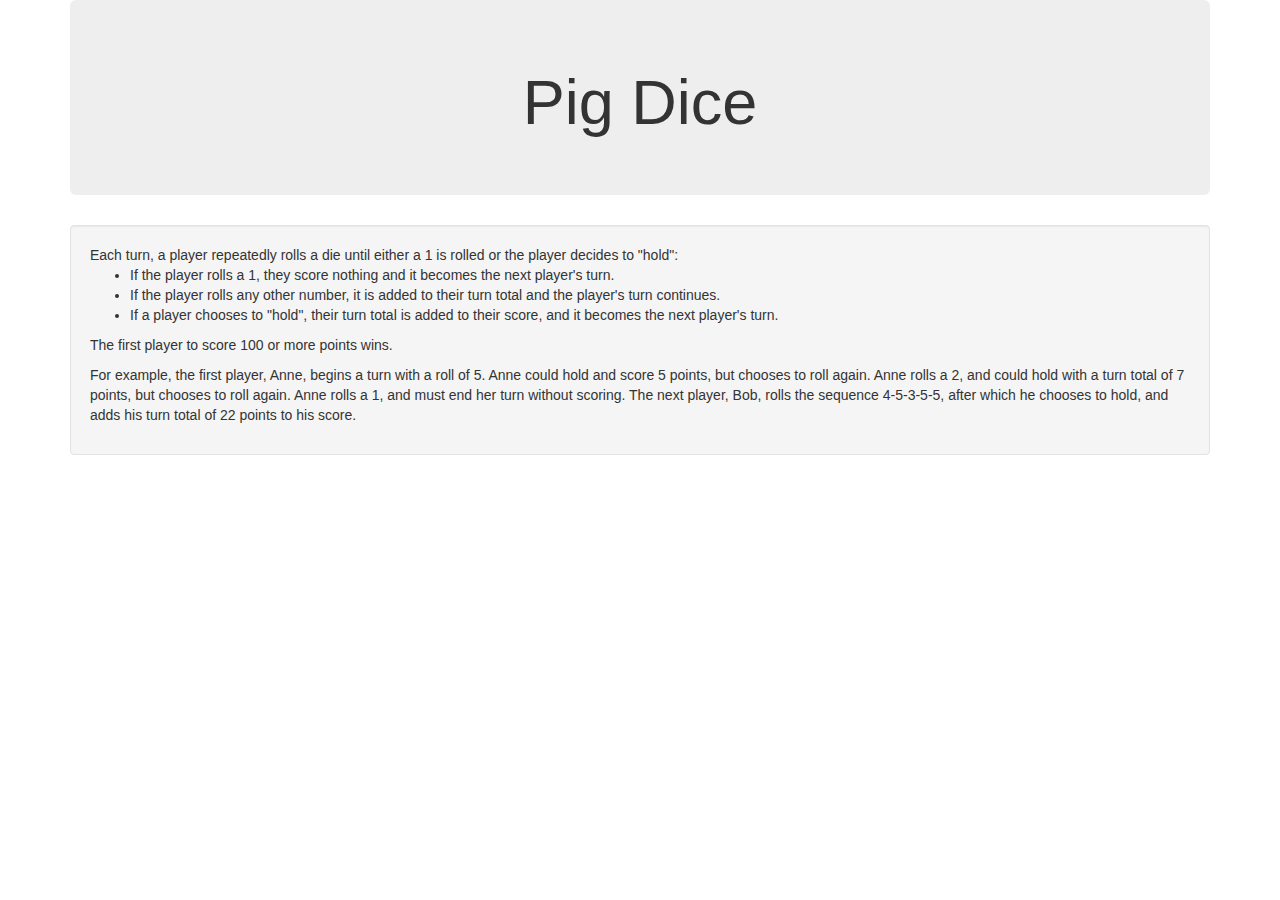
==== index.html @ 027a0461 "add content to index.html" ====
<!DOCTYPE html>
<html lang="en" dir="ltr">

<head>
  <meta charset="utf-8">
  <link rel="icon" type="image/jpg" href="img/favicon.jpg">
  <link href="css/bootstrap.css" rel="stylesheet" type="text/css">
  <link rel="stylesheet" href="https://maxcdn.bootstrapcdn.com/bootstrap/3.3.7/css/bootstrap.min.css" integrity="sha384-BVYiiSIFeK1dGmJRAkycuHAHRg32OmUcww7on3RYdg4Va+PmSTsz/K68vbdEjh4u" crossorigin="anonymous">
  <link href="css/styles.css" rel="stylesheet" type="text/css">
  <script src="https://code.jquery.com/jquery-3.3.1.js"></script>
  <script src="js/home.js"></script>

  <title>Pig Dice</title>
</head>

<body>
  <div class="container">
    <div class="jumbotron">
      <h1 class="text-center">Pig Dice</h1>
    </div>


    <div class="well" id="well1">
      Each turn, a player repeatedly rolls a die until either a 1 is rolled or the player decides to "hold":<br>

      <ul>
        <li>If the player rolls a 1, they score nothing and it becomes the next player's turn.<br>
        </li>
        <li>If the player rolls any other number, it is added to their turn total and the player's turn continues.<br>
        </li>
        <li>If a player chooses to "hold", their turn total is added to their score, and it becomes the next player's turn.<br>
        </li>
      </ul>
      <p>The first player to score 100 or more points wins.</p>
      For example, the first player, Anne, begins a turn with a roll of 5. Anne could hold and score 5 points, but chooses to roll again. Anne rolls a 2, and could hold with a turn total of 7 points, but chooses to roll again. Anne rolls a 1,
      and must end her turn without scoring. The next player, Bob, rolls the sequence 4-5-3-5-5, after which he chooses to hold, and adds his turn total of 22 points to his score.</p>


    </div>
  </div>


</body>

</html>
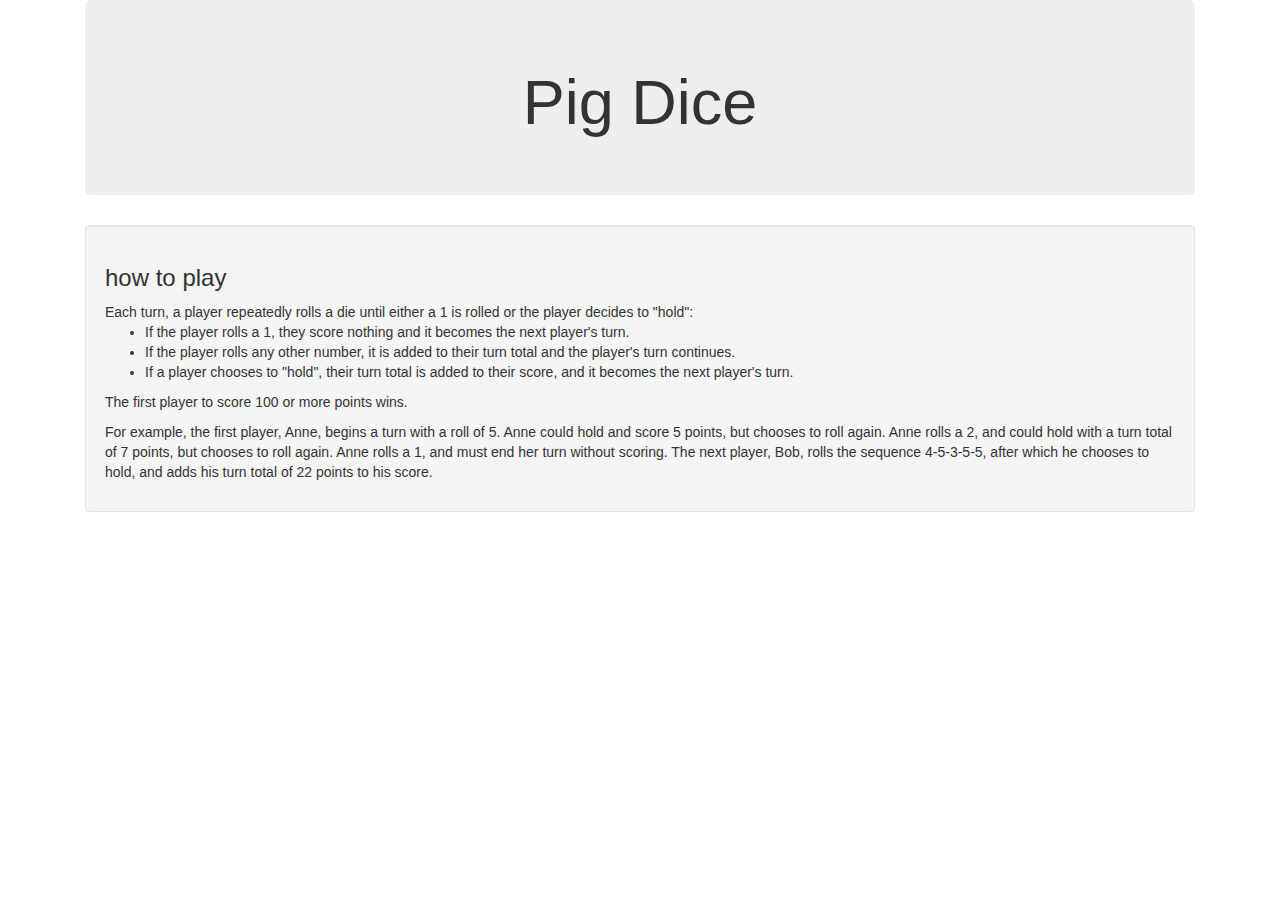
==== commit bead67e8: "add links" ====
--- a/index.html
+++ b/index.html
@@ -3,12 +3,10 @@
 
 <head>
   <meta charset="utf-8">
-  <link rel="icon" type="image/jpg" href="img/favicon.jpg">
-  <link href="css/bootstrap.css" rel="stylesheet" type="text/css">
+  <link href="css/bootstrap.css" rel="stylesheet">
   <link rel="stylesheet" href="https://maxcdn.bootstrapcdn.com/bootstrap/3.3.7/css/bootstrap.min.css" integrity="sha384-BVYiiSIFeK1dGmJRAkycuHAHRg32OmUcww7on3RYdg4Va+PmSTsz/K68vbdEjh4u" crossorigin="anonymous">
-  <link href="css/styles.css" rel="stylesheet" type="text/css">
+  <link href="css/styles.css" rel="stylesheet">
   <script src="https://code.jquery.com/jquery-3.3.1.js"></script>
-  <script src="js/home.js"></script>
 
   <title>Pig Dice</title>
 </head>
@@ -20,7 +18,8 @@
     </div>
 
 
-    <div class="well" id="well1">
+    <div class="well" id="well">
+      <h3>how to play </h3>
       Each turn, a player repeatedly rolls a die until either a 1 is rolled or the player decides to "hold":<br>
 
       <ul>
@@ -38,6 +37,7 @@
 
     </div>
   </div>
+  
 
 
 </body>
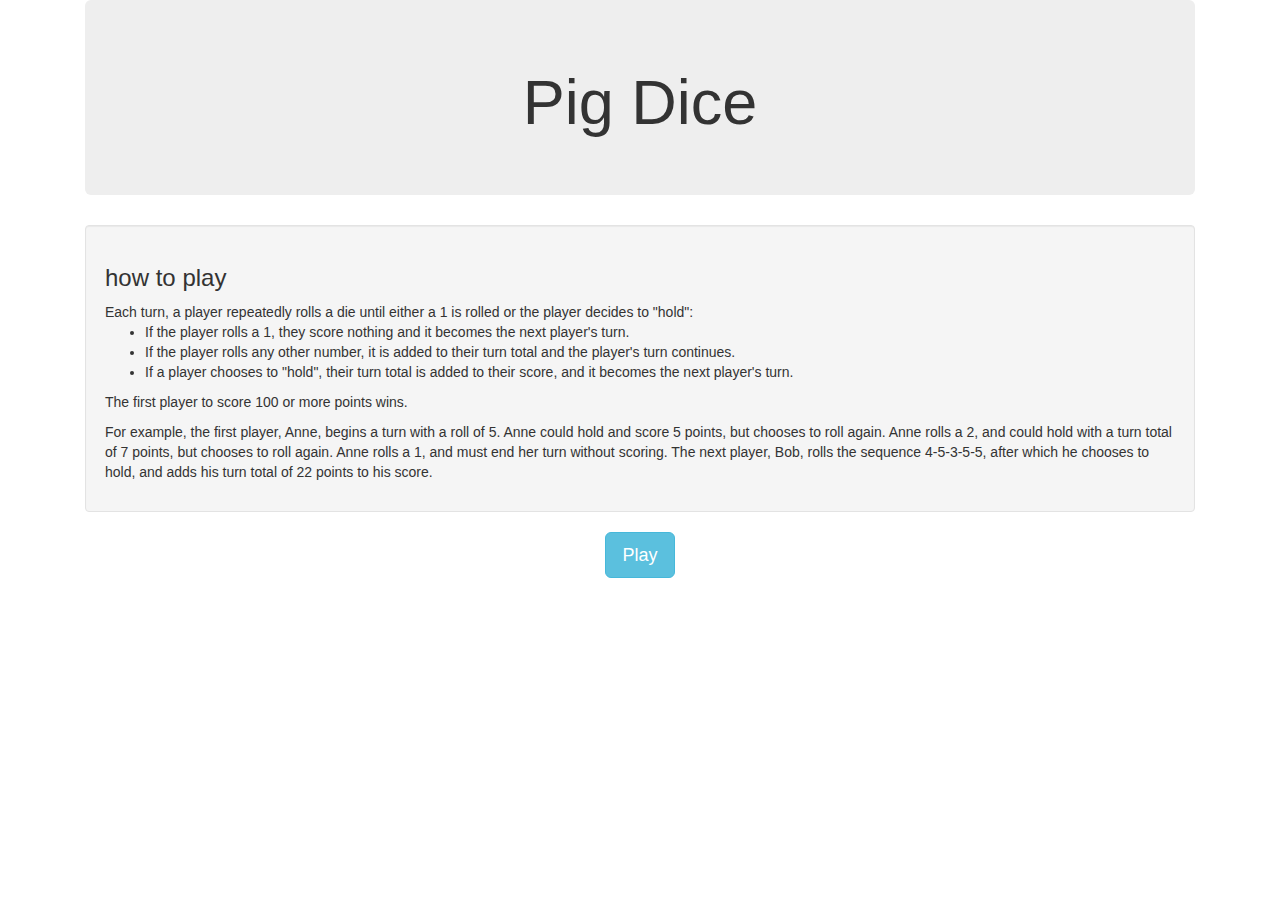
==== commit 5fab2d62: "add play button" ====
--- a/index.html
+++ b/index.html
@@ -37,7 +37,9 @@
 
     </div>
   </div>
-  
+  <div class="text-center">
+                <a href="game.html" class="btn btn-info btn-lg" >Play</a>
+              </div>
 
 
 </body>
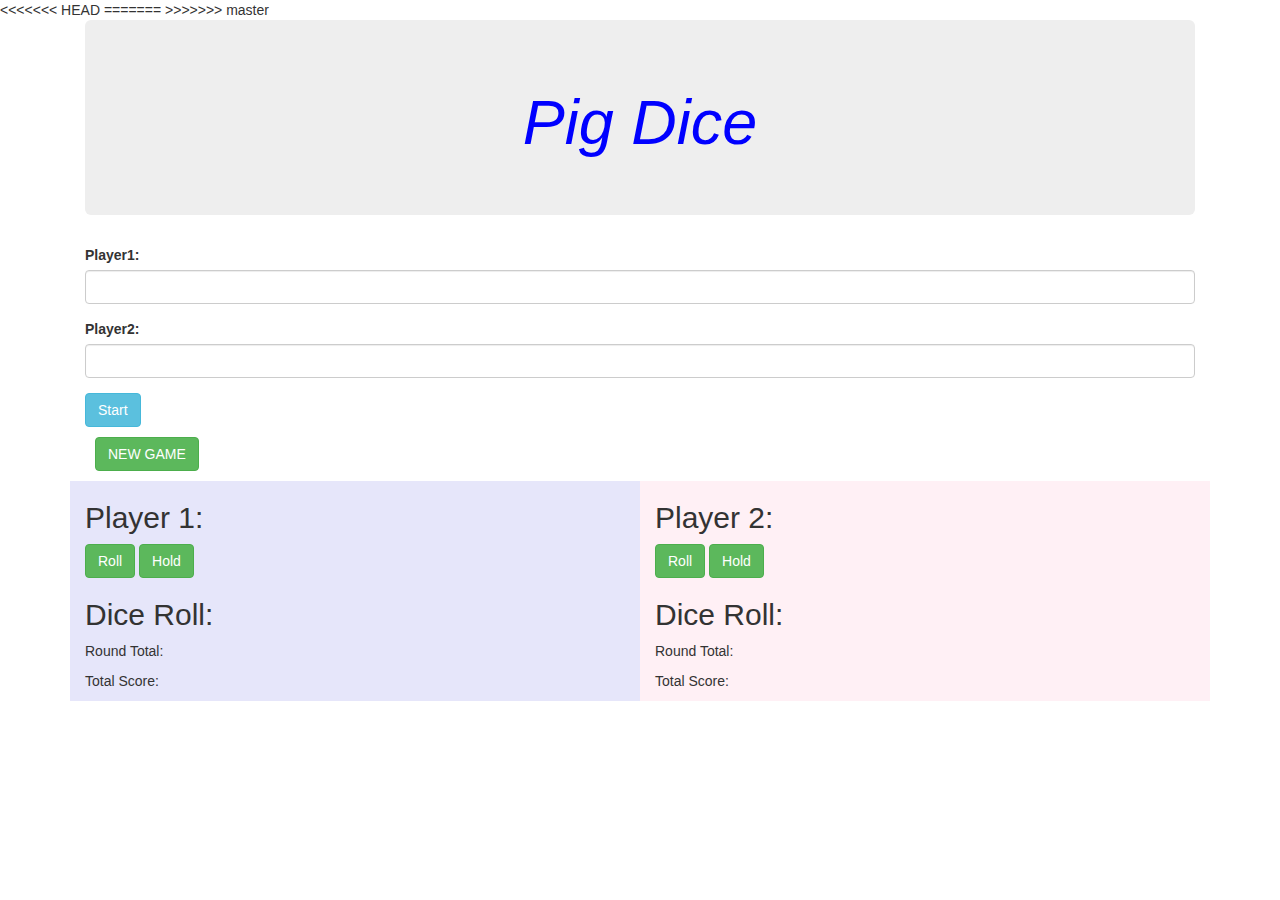
==== commit f30f24c2: "changed game.html to index.html" ====
--- a/index.html
+++ b/index.html
@@ -1,47 +1,62 @@
 <!DOCTYPE html>
-<html lang="en" dir="ltr">
+<html lang="" dir="ltr">
 
 <head>
   <meta charset="utf-8">
+  <title>PIG DICE</title>
   <link href="css/bootstrap.css" rel="stylesheet">
   <link rel="stylesheet" href="https://maxcdn.bootstrapcdn.com/bootstrap/3.3.7/css/bootstrap.min.css" integrity="sha384-BVYiiSIFeK1dGmJRAkycuHAHRg32OmUcww7on3RYdg4Va+PmSTsz/K68vbdEjh4u" crossorigin="anonymous">
   <link href="css/styles.css" rel="stylesheet">
+<<<<<<< HEAD
   <script src="https://code.jquery.com/jquery-3.3.1.js"></script>
-
-  <title>Pig Dice</title>
+=======
+  <script src="js/jquery-3.3.1.js"></script>
+  <script src="js/scripts.js"></script>
+>>>>>>> master
 </head>
 
 <body>
-  <div class="container">
+  <div class="start-menu container">
     <div class="jumbotron">
       <h1 class="text-center">Pig Dice</h1>
     </div>
+      <form id="player-1">
+        <div class="form-group">
+          <label for="player1">Player1:</label>
+          <input required class="player1 form-control" id="inputdefault" type="text">
+        </div>
+      </form>
+      <form id="player-2">
+        <div class="form-group">
+          <label for="player2">Player2:</label>
+          <input required class="player2 form-control" id="inputdefault" type="text">
+        </div>
+      </form>
+      <button id="start" class="btn-info btn">Start</button>
 
+  </div>
+  <div class="player-console container">
+    <button id="new-game" class="btn-success btn" style="margin: 10px";>NEW GAME</button>
+    <div class="row">
+      <div class="col-md-6" style="background-color:lavender;">
+        <h2>Player 1: <span id="player1"><span></h2>
+        <button id="player1-roll" class="btn-success btn">Roll</button>
+        <button id="player1-hold" class="btn-success btn">Hold</button>
+        <h2>Dice Roll: <span id="die-roll-1"></span></h2>
+        <p>Round Total: <span id="round-total-1"></span></p>
+        <p>Total Score: <span id="total-score-1"></span></p>
+      </div>
 
-    <div class="well" id="well">
-      <h3>how to play </h3>
-      Each turn, a player repeatedly rolls a die until either a 1 is rolled or the player decides to "hold":<br>
-
-      <ul>
-        <li>If the player rolls a 1, they score nothing and it becomes the next player's turn.<br>
-        </li>
-        <li>If the player rolls any other number, it is added to their turn total and the player's turn continues.<br>
-        </li>
-        <li>If a player chooses to "hold", their turn total is added to their score, and it becomes the next player's turn.<br>
-        </li>
-      </ul>
-      <p>The first player to score 100 or more points wins.</p>
-      For example, the first player, Anne, begins a turn with a roll of 5. Anne could hold and score 5 points, but chooses to roll again. Anne rolls a 2, and could hold with a turn total of 7 points, but chooses to roll again. Anne rolls a 1,
-      and must end her turn without scoring. The next player, Bob, rolls the sequence 4-5-3-5-5, after which he chooses to hold, and adds his turn total of 22 points to his score.</p>
-
-
+      <div class="col-md-6" style="background-color:lavenderblush;">
+        <h2>Player 2: <span id="player2"><span></h2>
+        <button id="player2-roll" class="btn-success btn">Roll</button>
+        <button id="player2-hold" class="btn-success btn">Hold</button>
+        <h2>Dice Roll: <span id="die-roll-2"></span></h2>
+        <p>Round Total: <span id="round-total-2"></span></p>
+        <p>Total Score: <span id="total-score-2"></span></p>
+      </div>
     </div>
   </div>
-  <div class="text-center">
-                <a href="game.html" class="btn btn-info btn-lg" >Play</a>
-              </div>
-
-
 </body>
 
 </html>
--- a/css/styles.css
+++ b/css/styles.css
@@ -0,0 +1,8 @@
+body{
+  background-image: url("https://images7.alphacoders.com/377/thumb-1920-377071.jpg");
+  background-position: ;
+}
+.jumbotron > h1{
+  font-style: italic;
+  color: blue;
+}
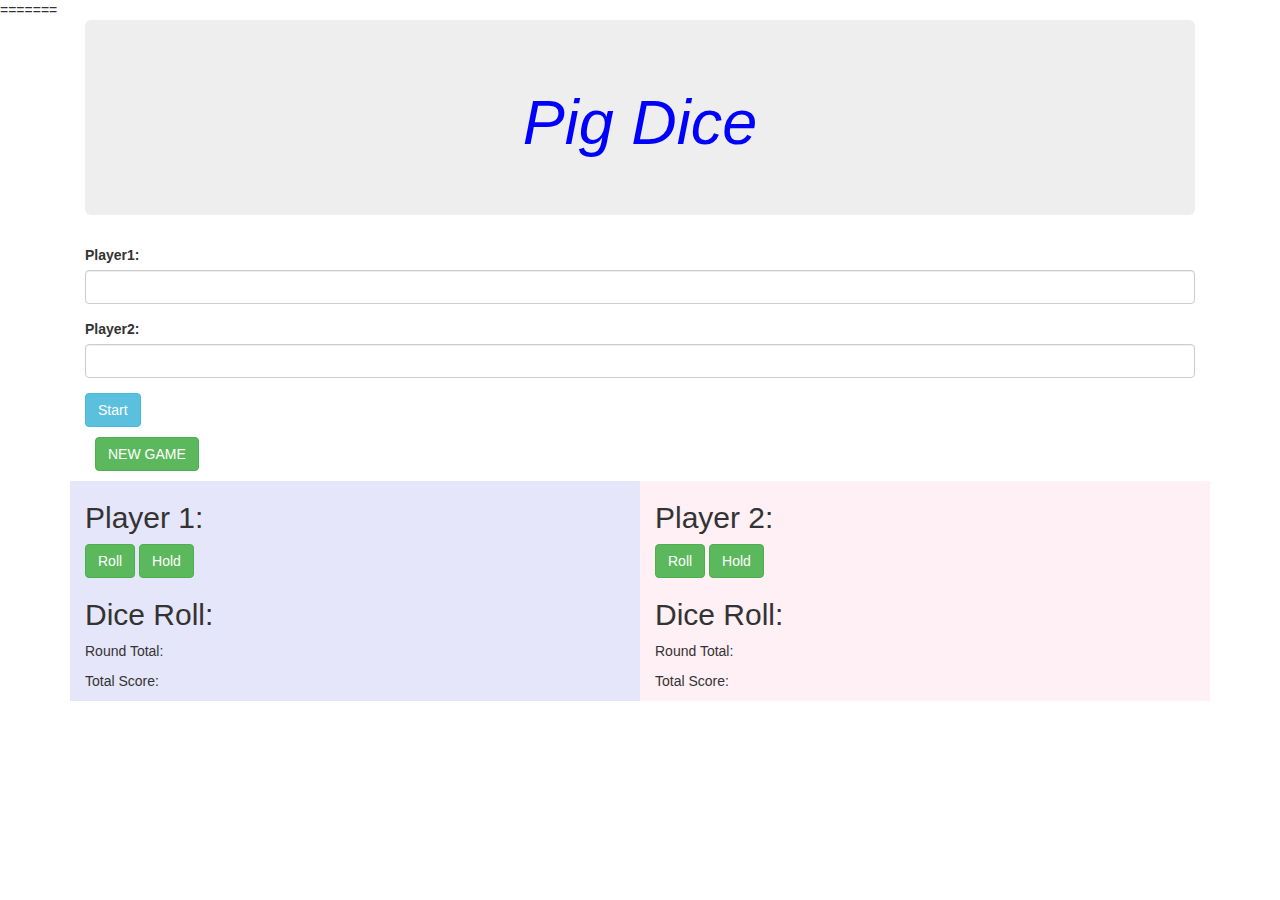
==== commit 68f2e8ed: "merging conflicts" ====
--- a/index.html
+++ b/index.html
@@ -7,12 +7,10 @@
   <link href="css/bootstrap.css" rel="stylesheet">
   <link rel="stylesheet" href="https://maxcdn.bootstrapcdn.com/bootstrap/3.3.7/css/bootstrap.min.css" integrity="sha384-BVYiiSIFeK1dGmJRAkycuHAHRg32OmUcww7on3RYdg4Va+PmSTsz/K68vbdEjh4u" crossorigin="anonymous">
   <link href="css/styles.css" rel="stylesheet">
-<<<<<<< HEAD
   <script src="https://code.jquery.com/jquery-3.3.1.js"></script>
 =======
   <script src="js/jquery-3.3.1.js"></script>
   <script src="js/scripts.js"></script>
->>>>>>> master
 </head>
 
 <body>
